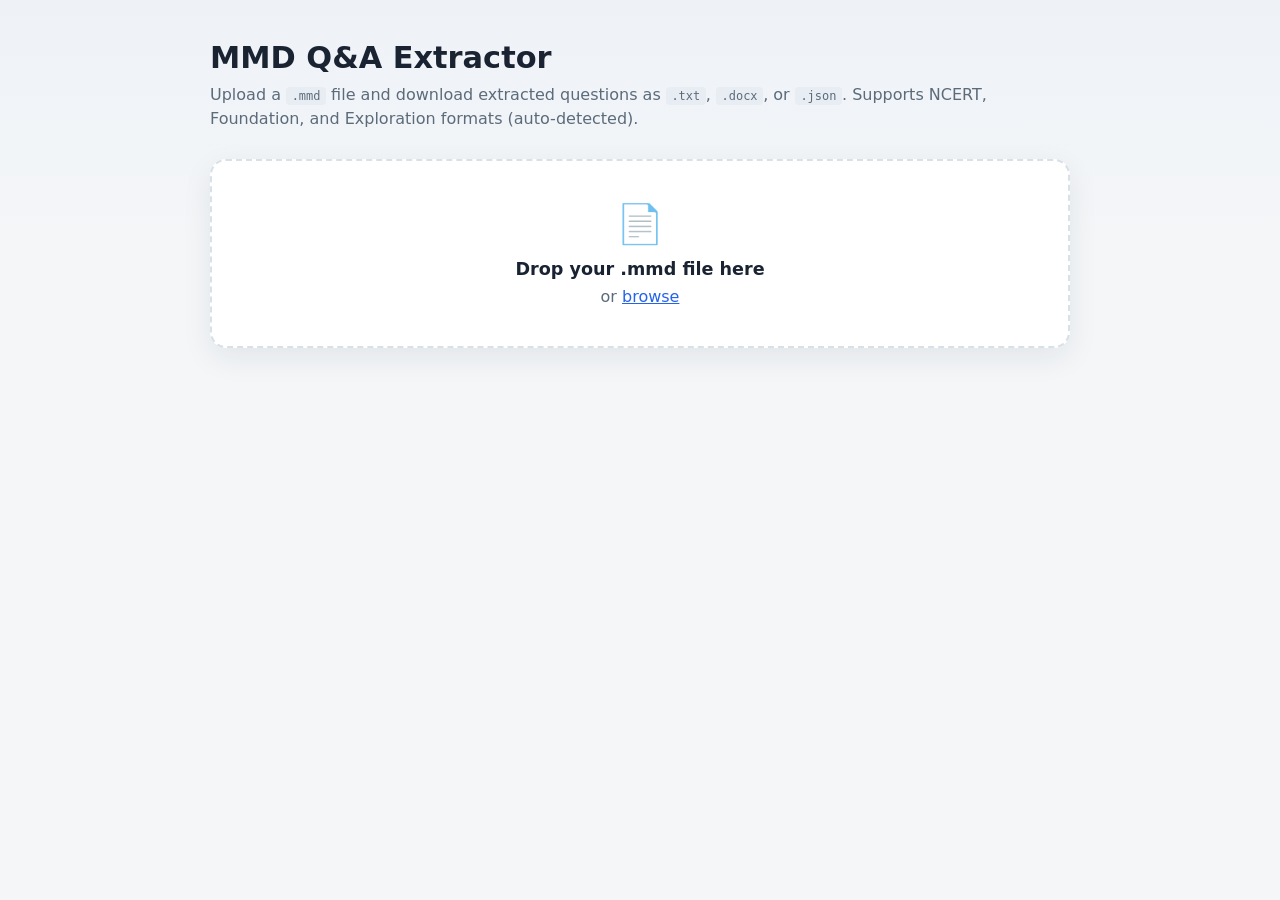
==== static/index.html @ b0f26e3f "basic regex question extractor code" ====
<!DOCTYPE html>
<html lang="en">
<head>
  <meta charset="UTF-8" />
  <meta name="viewport" content="width=device-width, initial-scale=1.0" />
  <title>MMD Q&A Extractor</title>
  <link rel="stylesheet" href="/static/style.css" />
</head>
<body>
  <div class="page">
    <header>
      <h1>MMD Q&A Extractor</h1>
      <p>Upload a <code>.mmd</code> file and download extracted questions as <code>.txt</code>, <code>.docx</code>, or <code>.json</code>. Supports NCERT, Foundation, and Exploration formats (auto-detected).</p>
    </header>

    <section class="upload-card" id="dropzone">
      <input type="file" id="fileInput" accept=".mmd" hidden />
      <div class="upload-inner">
        <div class="upload-icon" aria-hidden="true">&#128196;</div>
        <p class="upload-title">Drop your .mmd file here</p>
        <p class="upload-hint">or <button type="button" class="link-btn" id="browseBtn">browse</button></p>
      </div>
    </section>

    <div id="status" class="status" hidden></div>

    <section id="result" class="result" hidden>
      <div class="result-header">
        <div>
          <h2 id="resultTitle">Output</h2>
          <p class="meta" id="resultMeta"></p>
        </div>
        <div class="actions">
          <button type="button" class="btn secondary" id="copyBtn">Copy</button>
          <button type="button" class="btn primary" id="downloadTxtBtn">Download .txt</button>
          <button type="button" class="btn primary" id="downloadDocxBtn">Download .docx</button>
          <button type="button" class="btn primary" id="downloadJsonBtn">Download .json</button>
        </div>
      </div>
      <pre id="output" class="output"></pre>
    </section>
  </div>

  <script src="/static/app.js?v=2"></script>
</body>
</html>
---- static/style.css ----
:root {
  --bg: #f4f6f8;
  --card: #ffffff;
  --text: #1a2332;
  --muted: #5c6b7a;
  --border: #d8e0e8;
  --accent: #2563eb;
  --accent-hover: #1d4ed8;
  --success: #0f766e;
  --error: #b91c1c;
  --shadow: 0 10px 30px rgba(26, 35, 50, 0.08);
}

* {
  box-sizing: border-box;
}

body {
  margin: 0;
  font-family: "Segoe UI", system-ui, -apple-system, sans-serif;
  background: linear-gradient(180deg, #eef2f7 0%, var(--bg) 240px);
  color: var(--text);
  min-height: 100vh;
}

.page {
  max-width: 900px;
  margin: 0 auto;
  padding: 2.5rem 1.25rem 3rem;
}

header h1 {
  margin: 0 0 0.5rem;
  font-size: 1.9rem;
}

header p {
  margin: 0;
  color: var(--muted);
  line-height: 1.5;
}

code {
  background: #e8edf3;
  padding: 0.1rem 0.35rem;
  border-radius: 4px;
  font-size: 0.92em;
}

.upload-card {
  margin-top: 1.75rem;
  background: var(--card);
  border: 2px dashed var(--border);
  border-radius: 16px;
  box-shadow: var(--shadow);
  transition: border-color 0.2s, background 0.2s;
}

.upload-card.dragover {
  border-color: var(--accent);
  background: #f8fbff;
}

.upload-inner {
  padding: 2.5rem 1.5rem;
  text-align: center;
}

.upload-icon {
  font-size: 2.4rem;
  margin-bottom: 0.75rem;
}

.upload-title {
  margin: 0;
  font-size: 1.1rem;
  font-weight: 600;
}

.upload-hint {
  margin: 0.5rem 0 0;
  color: var(--muted);
}

.link-btn {
  background: none;
  border: none;
  color: var(--accent);
  font: inherit;
  cursor: pointer;
  text-decoration: underline;
  padding: 0;
}

.status {
  margin-top: 1rem;
  padding: 0.85rem 1rem;
  border-radius: 10px;
  font-size: 0.95rem;
}

.status.loading {
  background: #eff6ff;
  color: #1e40af;
}

.status.error {
  background: #fef2f2;
  color: var(--error);
}

.status.success {
  background: #ecfdf5;
  color: var(--success);
}

.result {
  margin-top: 1.5rem;
  background: var(--card);
  border: 1px solid var(--border);
  border-radius: 16px;
  box-shadow: var(--shadow);
  overflow: hidden;
}

.result-header {
  display: flex;
  justify-content: space-between;
  align-items: flex-start;
  gap: 1rem;
  padding: 1.1rem 1.25rem;
  border-bottom: 1px solid var(--border);
  background: #fafbfc;
}

.result-header h2 {
  margin: 0;
  font-size: 1.1rem;
}

.meta {
  margin: 0.35rem 0 0;
  color: var(--muted);
  font-size: 0.9rem;
}

.actions {
  display: flex;
  gap: 0.5rem;
  flex-shrink: 0;
}

.btn {
  border: none;
  border-radius: 8px;
  padding: 0.55rem 0.95rem;
  font: inherit;
  font-size: 0.92rem;
  cursor: pointer;
}

.btn.primary {
  background: var(--accent);
  color: #fff;
}

.btn.primary:hover {
  background: var(--accent-hover);
}

.btn.secondary {
  background: #e8edf3;
  color: var(--text);
}

.btn.secondary:hover {
  background: #dde5ee;
}

.output {
  margin: 0;
  padding: 1.25rem;
  max-height: 60vh;
  overflow: auto;
  white-space: pre-wrap;
  word-break: break-word;
  font-family: Consolas, "Courier New", monospace;
  font-size: 0.88rem;
  line-height: 1.55;
  background: #fbfcfd;
}

@media (max-width: 640px) {
  .result-header {
    flex-direction: column;
  }

  .actions {
    width: 100%;
  }

  .btn {
    flex: 1;
  }
}
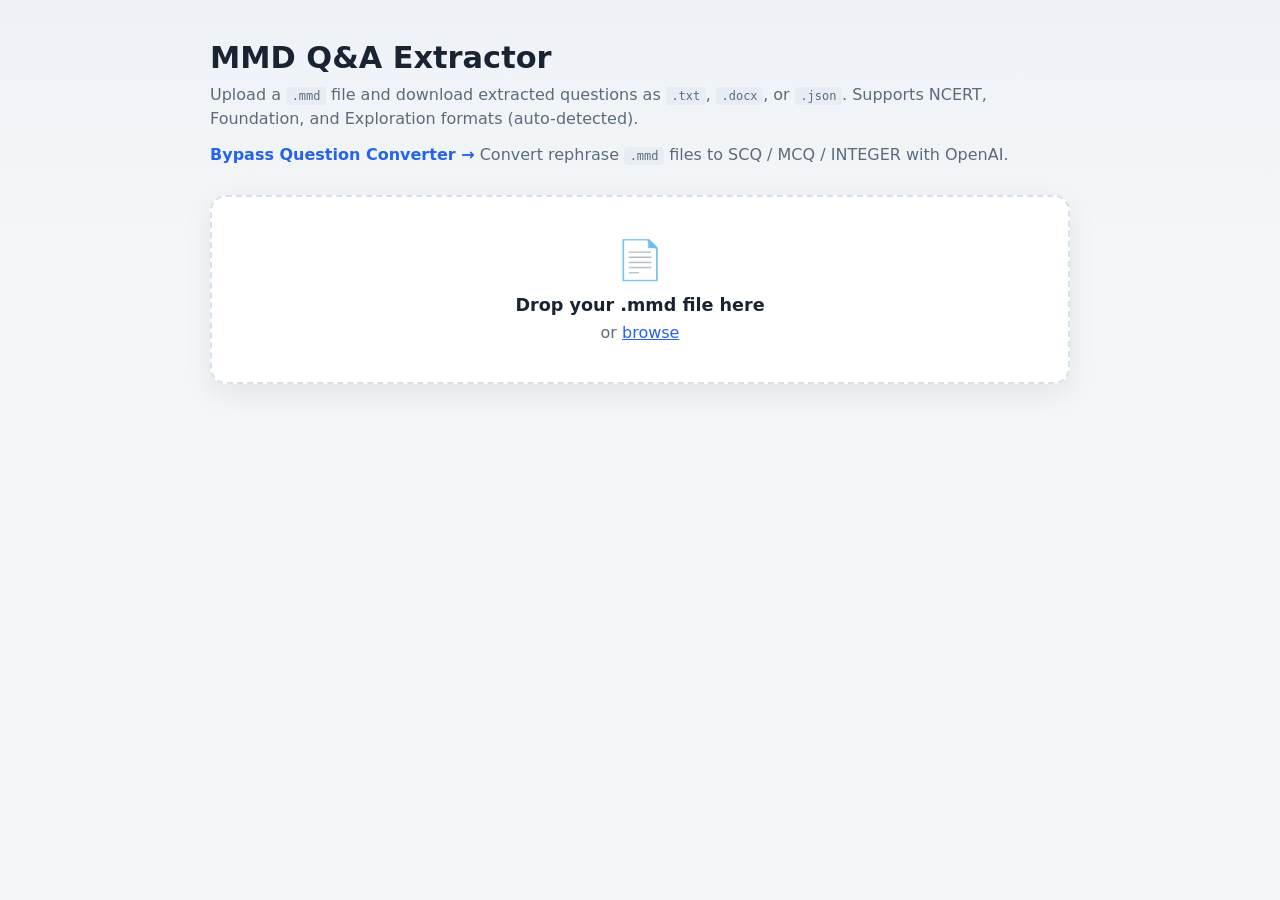
==== commit db53e8ff: "bypass question code added" ====
--- a/static/index.html
+++ b/static/index.html
@@ -11,6 +11,7 @@
     <header>
       <h1>MMD Q&A Extractor</h1>
       <p>Upload a <code>.mmd</code> file and download extracted questions as <code>.txt</code>, <code>.docx</code>, or <code>.json</code>. Supports NCERT, Foundation, and Exploration formats (auto-detected).</p>
+      <p class="nav-extra"><a href="/bypass">Bypass Question Converter →</a> Convert rephrase <code>.mmd</code> files to SCQ / MCQ / INTEGER with OpenAI.</p>
     </header>
 
     <section class="upload-card" id="dropzone">
--- a/static/style.css
+++ b/static/style.css
@@ -40,6 +40,20 @@
   line-height: 1.5;
 }
 
+.nav-extra {
+  margin-top: 0.75rem !important;
+}
+
+.nav-extra a {
+  color: var(--accent);
+  text-decoration: none;
+  font-weight: 600;
+}
+
+.nav-extra a:hover {
+  text-decoration: underline;
+}
+
 code {
   background: #e8edf3;
   padding: 0.1rem 0.35rem;
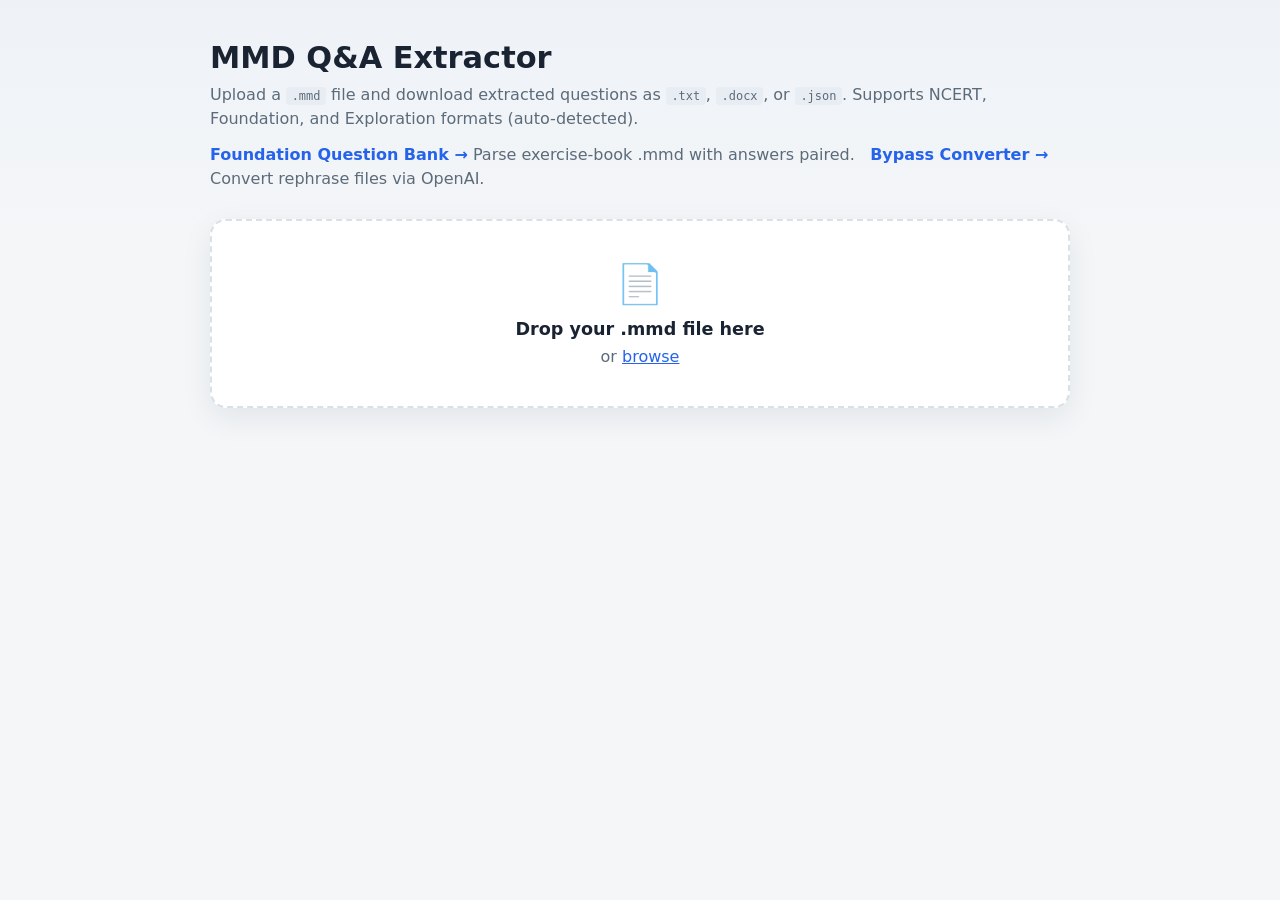
==== commit 5c8296a9: "push code" ====
--- a/static/index.html
+++ b/static/index.html
@@ -11,7 +11,7 @@
     <header>
       <h1>MMD Q&A Extractor</h1>
       <p>Upload a <code>.mmd</code> file and download extracted questions as <code>.txt</code>, <code>.docx</code>, or <code>.json</code>. Supports NCERT, Foundation, and Exploration formats (auto-detected).</p>
-      <p class="nav-extra"><a href="/bypass">Bypass Question Converter →</a> Convert rephrase <code>.mmd</code> files to SCQ / MCQ / INTEGER with OpenAI.</p>
+      <p class="nav-extra"><a href="/foundation">Foundation Question Bank →</a> Parse exercise-book .mmd with answers paired. &nbsp; <a href="/bypass">Bypass Converter →</a> Convert rephrase files via OpenAI.</p>
     </header>
 
     <section class="upload-card" id="dropzone">
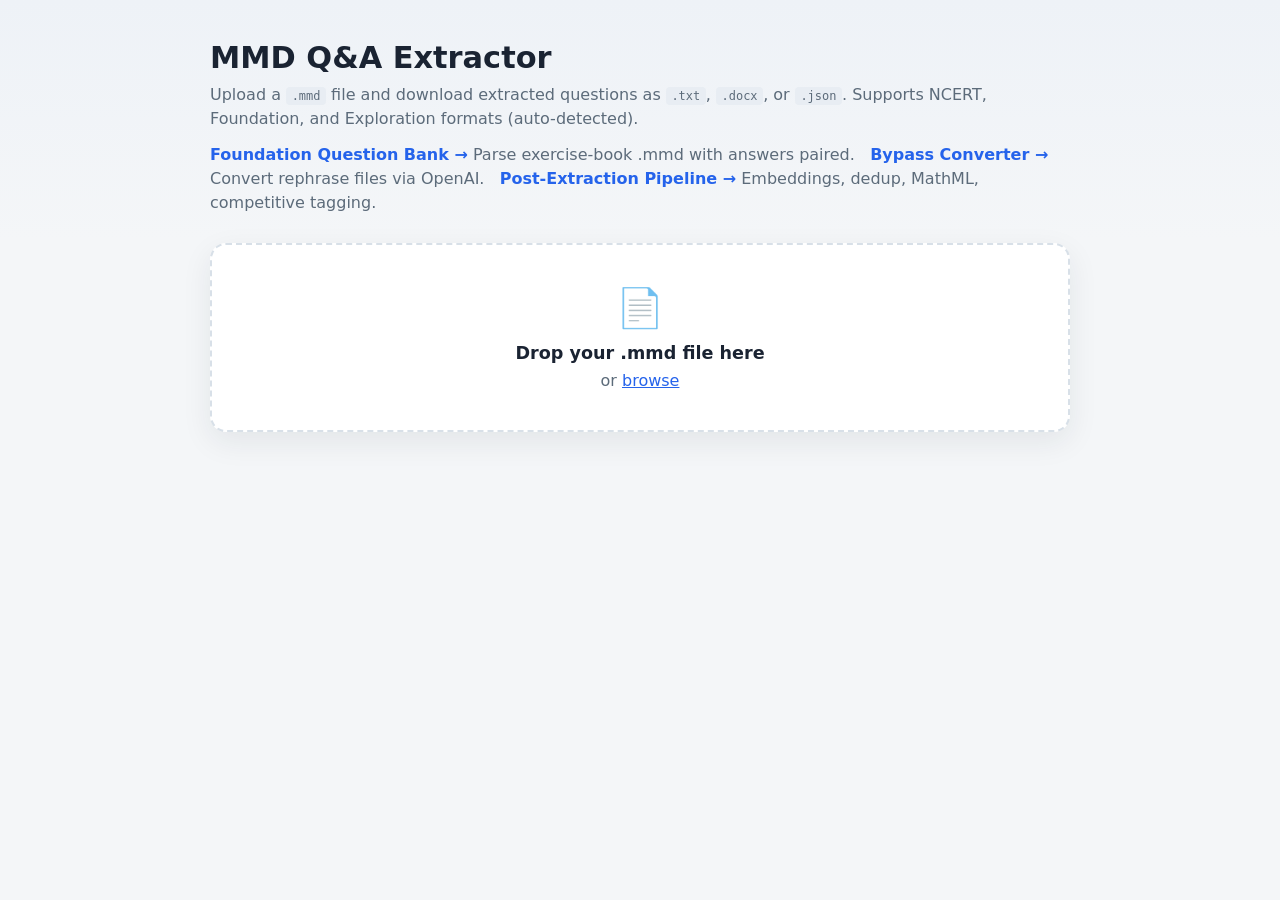
==== commit e8479e1e: "Fix foundation extractor: recognize ADVANCEDEXERCISE header format, infer default section from DIREC" ====
--- a/static/index.html
+++ b/static/index.html
@@ -11,7 +11,7 @@
     <header>
       <h1>MMD Q&A Extractor</h1>
       <p>Upload a <code>.mmd</code> file and download extracted questions as <code>.txt</code>, <code>.docx</code>, or <code>.json</code>. Supports NCERT, Foundation, and Exploration formats (auto-detected).</p>
-      <p class="nav-extra"><a href="/foundation">Foundation Question Bank →</a> Parse exercise-book .mmd with answers paired. &nbsp; <a href="/bypass">Bypass Converter →</a> Convert rephrase files via OpenAI.</p>
+      <p class="nav-extra"><a href="/foundation">Foundation Question Bank →</a> Parse exercise-book .mmd with answers paired. &nbsp; <a href="/bypass">Bypass Converter →</a> Convert rephrase files via OpenAI. &nbsp; <a href="/pipeline">Post-Extraction Pipeline →</a> Embeddings, dedup, MathML, competitive tagging.</p>
     </header>
 
     <section class="upload-card" id="dropzone">
